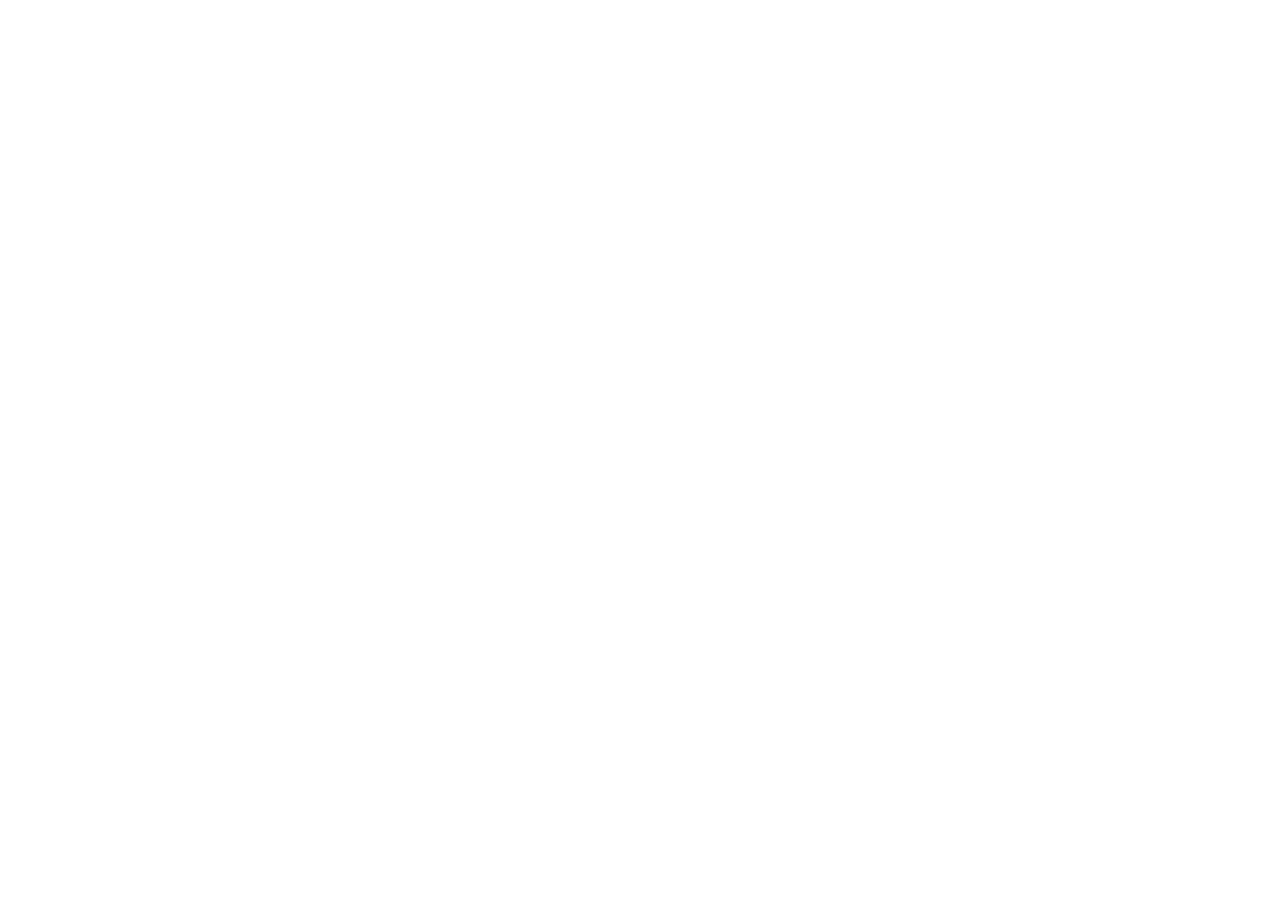
==== task2/index.html @ d18b7cdf "hw" ====
<!DOCTYPE html>
<html lang="en">
<head>
    <meta charset="UTF-8">
    <meta http-equiv="X-UA-Compatible" content="IE=edge">
    <meta name="viewport" content="width=device-width, initial-scale=1.0">
    <title>Task2</title>
    <link rel="stylesheet" href="style.css">
</head>
<body>
    
</body>
</html>
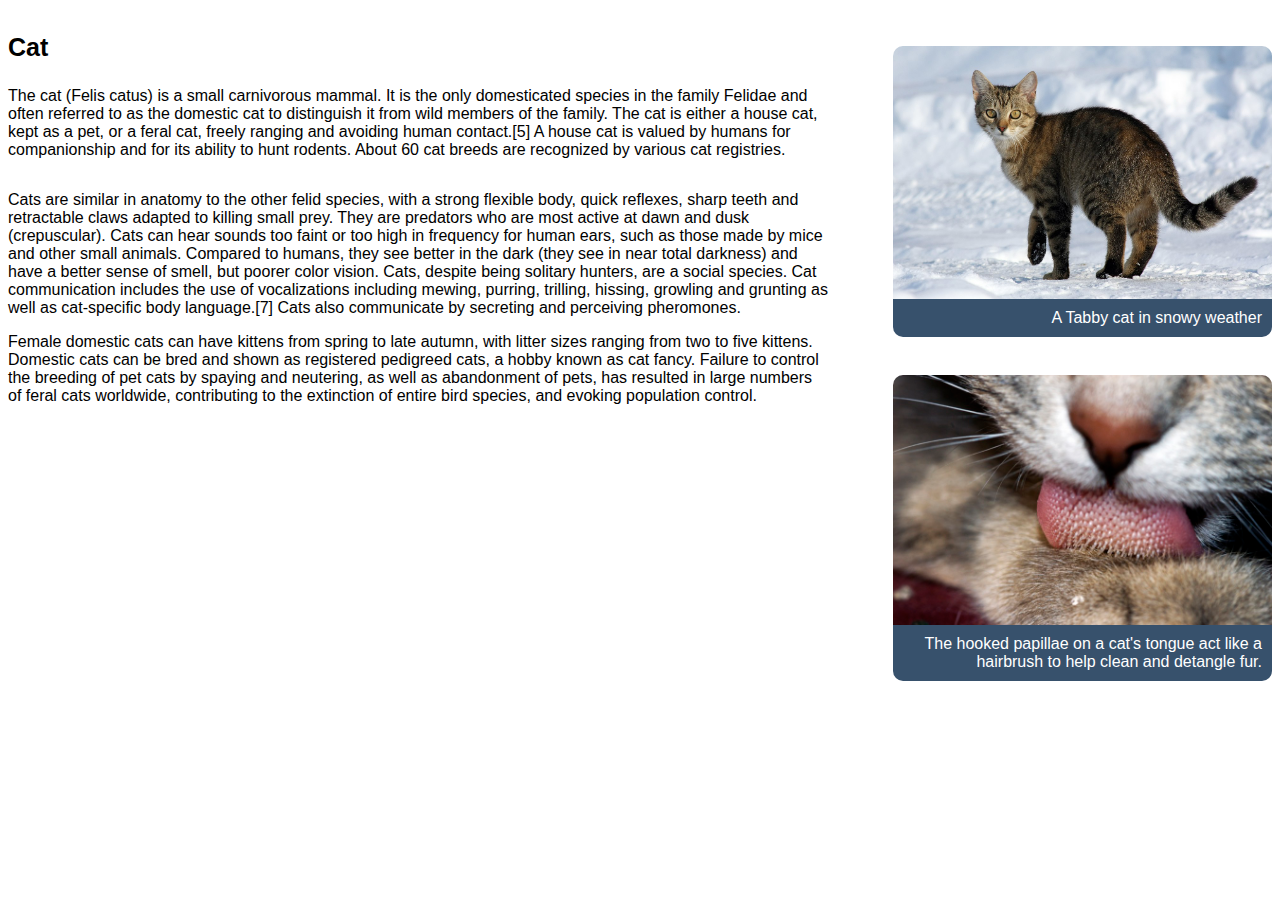
==== commit 8897b1a7: "2nd task" ====
--- a/task2/index.html
+++ b/task2/index.html
@@ -6,8 +6,67 @@
     <meta name="viewport" content="width=device-width, initial-scale=1.0">
     <title>Task2</title>
     <link rel="stylesheet" href="style.css">
+    <link rel="stylesheet" href="style_600_to_800.css" media="screen and (min-width:600px) and (max-width:800px)">
+    <link rel="stylesheet" href="style_to_600.css" media="screen and (max-width:600px)">
 </head>
 <body>
-    
+    <div>
+        <div class="part1">
+            <div class="text">
+                <p name="cat">Cat</p>
+                <p>
+                    The cat (Felis catus) is a small carnivorous mammal. 
+                    It is the only domesticated species in the family Felidae 
+                    and often referred to as the domestic cat to distinguish 
+                    it from wild members of the family. The cat is either a 
+                    house cat, kept as a pet, or a feral cat, freely ranging 
+                    and avoiding human contact.[5] A house cat is valued by 
+                    humans for companionship and for its ability to hunt rodents. 
+                    About 60 cat breeds are recognized by various cat registries.
+                </p>
+            </div>
+            <div class="images">
+                <div class="image">
+                    <img src="../icons_hw/cat1.jpg">
+                    <div class="captionimg">
+                        A Tabby cat in snowy weather
+                    </div>
+                </div>
+                <div class="image">
+                    <img src="../icons_hw/cat2.jpg">
+                    <div class="captionimg">
+                        The hooked papillae on a cat's tongue act like a hairbrush to help clean and detangle fur.
+                    </div>
+                </div>
+            </div>
+        </div>
+        <div class="part2">
+            <p> 
+                Cats are similar in anatomy to the other felid species, 
+                with a strong flexible body, quick reflexes, sharp teeth 
+                and retractable claws adapted to killing small prey. They 
+                are predators who are most active at dawn and dusk (crepuscular).
+                Cats can hear sounds too faint or too high in frequency for
+                human ears, such as those made by mice and other small animals. 
+                Compared to humans, they see better in the dark (they see in near
+                total darkness) and have a better sense of smell, but poorer color
+                vision. Cats, despite being solitary hunters, are a social species.
+                Cat communication includes the use of vocalizations including
+                mewing, purring, trilling, hissing, growling and grunting as
+                well as cat-specific body language.[7] Cats also communicate
+                by secreting and perceiving pheromones.
+            </p>   
+            <p> 
+                Female domestic cats can have kittens from spring to late autumn, 
+                with litter sizes ranging from two to five kittens. Domestic cats
+                can be bred and shown as registered pedigreed cats, a hobby known
+                as cat fancy. Failure to control the breeding of pet cats by spaying 
+                and neutering, as well as abandonment of pets, has resulted in 
+                large numbers of feral cats worldwide, contributing to the extinction
+                of entire bird species, and evoking population control.
+            </p>
+        </div>
+    </div>
+   
 </body>
 </html>--- a/task2/style.css
+++ b/task2/style.css
@@ -0,0 +1,53 @@
+*
+{
+    font-family: 'Segoe UI', Tahoma, Geneva, Verdana, sans-serif;
+}
+
+p[name="cat"]
+{
+    font-weight: bold;
+    font-size: 25px;
+}
+
+.text
+{
+    float:left;
+    width:65%;
+}
+
+.part2
+{
+    float:left;
+    width:65%;
+}
+
+.images
+{
+    width:30%;
+    float:right;
+    margin-left:5%;
+}
+
+.image>img
+{
+    display:block;
+    width:100%;
+    border-top-left-radius: 10px;
+    border-top-right-radius: 10px;
+}
+
+.image
+{
+    margin-top:10%;
+}
+
+.captionimg
+{
+    background-color:#37516C;
+    border-bottom-left-radius: 10px;
+    border-bottom-right-radius: 10px;
+    text-align: right;
+    color:white;
+    padding:10px;
+}
+
--- a/task2/style_600_to_800.css
+++ b/task2/style_600_to_800.css
@@ -0,0 +1,26 @@
+.text
+{
+    float:none;
+    width:100%;
+}
+.part2
+{
+    float:none;
+    width:100%;
+}
+
+.image
+{
+    display:inline-block;
+    width:40%;
+    margin:0;
+}
+
+.images
+{
+    width:100%;
+    float:none;
+    display:flex;
+    justify-content: space-around;
+    margin:0;
+}--- a/task2/style_to_600.css
+++ b/task2/style_to_600.css
@@ -0,0 +1,24 @@
+.text
+{
+    float:none;
+    width:100%;
+}
+
+.part2
+{
+    float:none;
+    width:100%;
+}
+
+.image
+{
+    display:block;
+    width:100%;
+}
+
+.images
+{
+    width:100%;
+    float:none;
+    margin:0;
+}